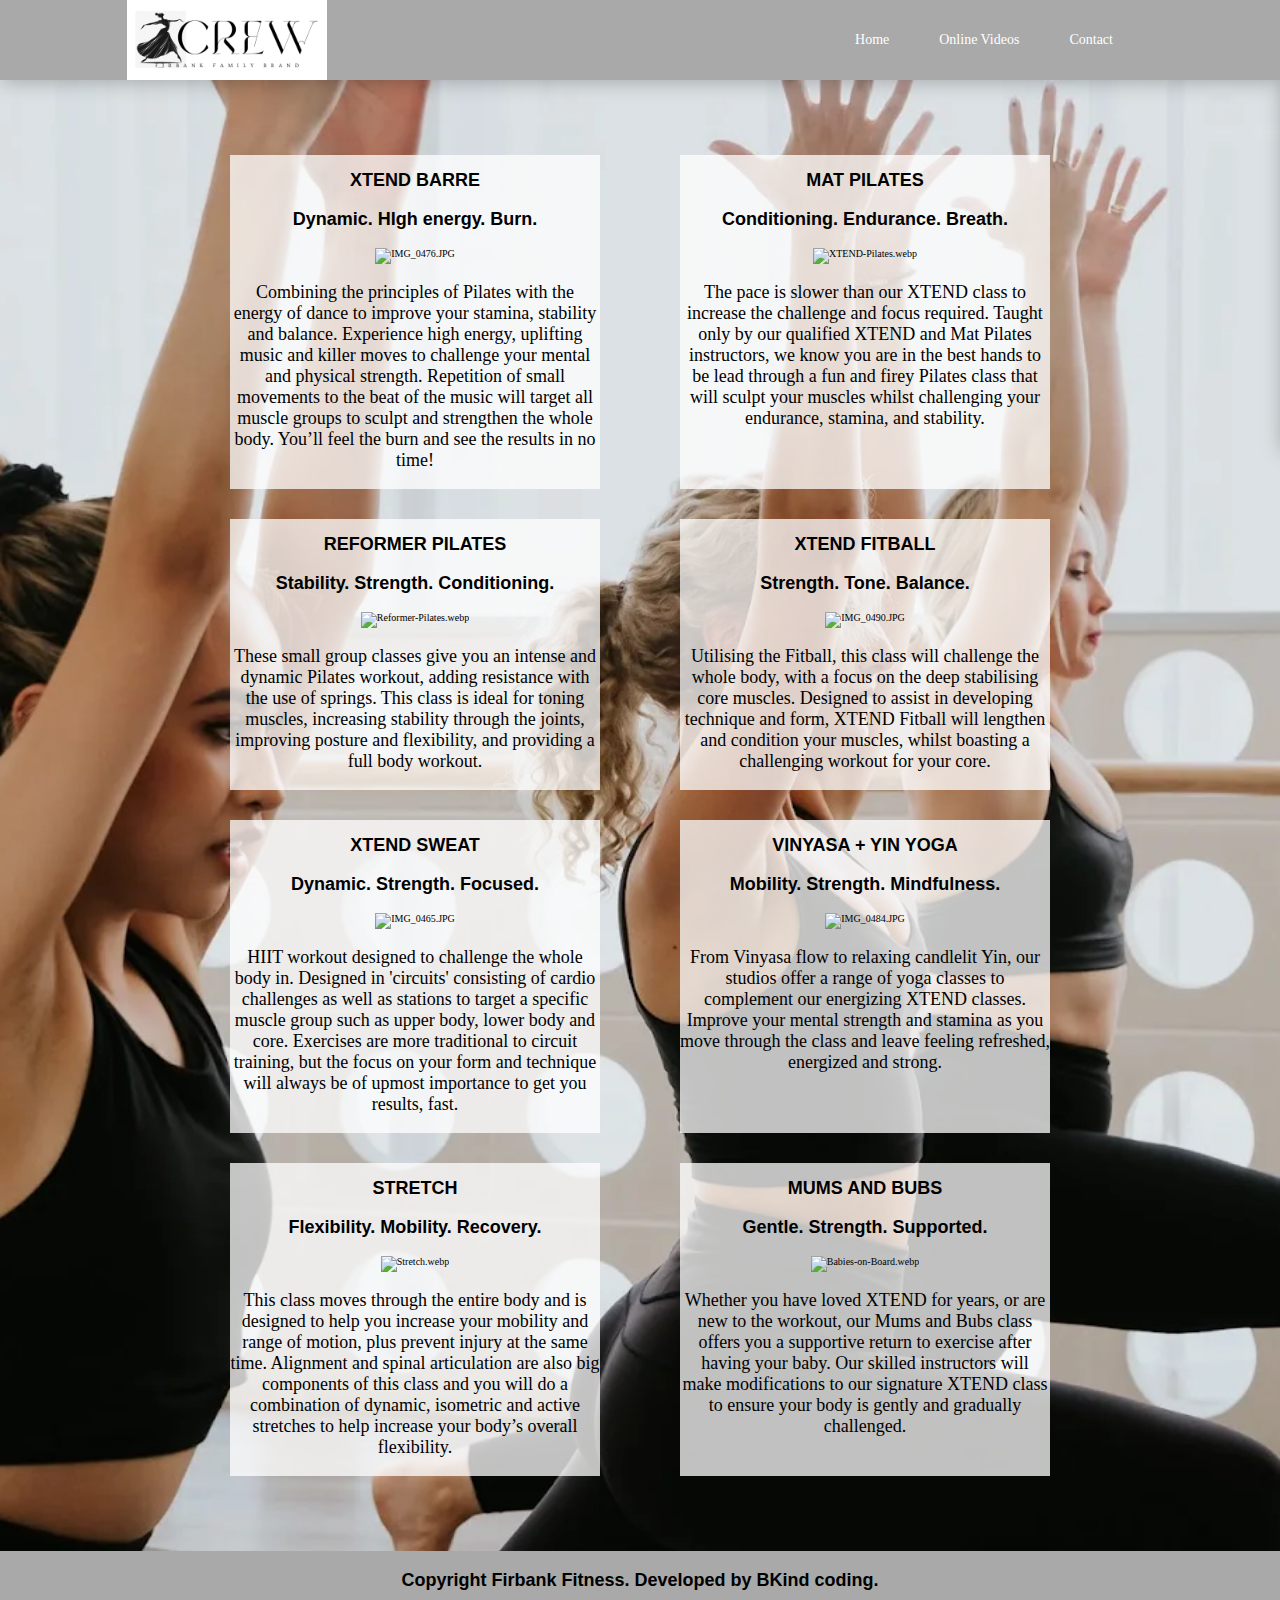
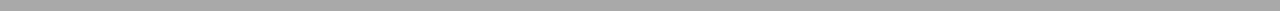
==== classes.html @ 5dfd1460 "initial commit" ====
<!DOCTYPE html>
<html lang="en">
  <head>
    <meta charset="UTF-8" />
    <title>Firbank Fitness Template</title>
    <meta name="viewport" content="width=device-width, initial-scale=1.0" />
    <link rel="stylesheet" href="styles.css" />
  </head>
  <body>
    <header>
      <div class="logo-div">
        <img src="/Images/Crew.png" alt="logo" />
      </div>
      <div class="off-screen-menu">
        <ul>
          <li><a href="index.html" class="button">Home</a></li>
          <li><a href="onlinevideos.html" class="button">Online Videos</a></li>
          <li><a href="contact.html" class="button">Contact</a></li>
        </ul>
      </div>
      <nav>
        <div class="ham-menu">
          <span></span>
          <span></span>
          <span></span>
        </div>
      </nav>
      <navbar id="navbar">
        <a href="index.html" class="button">Home</a>
        <a href="onlinevideos.html" class="button">Online Videos</a>
        <a href="contact.html" class="button">Contact</a>
      </navbar>
    </header>
    <article>
      <div class="classcontainer">
        <div class="classid">
          <h2>XTEND BARRE</h2>
          <h3>Dynamic. HIgh energy. Burn.</h3>
          <img
            src="https://static.wixstatic.com/media/8fc8de_38818b76044d41acae8d5a75c6b4ed86~mv2.jpg/v1/fill/w_310,h_292,al_c,q_80,usm_0.66_1.00_0.01,enc_auto/IMG_0476_JPG.jpg"
            alt="IMG_0476.JPG"
            loading="lazy"
            style="
              width: 370px;
              height: 292px;
              object-fit: cover;
              object-position: 50% 50%;
            "
            fetchpriority="high"
          />
          <p>
            Combining the principles of Pilates with the energy of dance to
            improve your stamina, stability and balance. Experience high energy,
            uplifting music and killer moves to challenge your mental and
            physical strength. Repetition of small movements to the beat of the
            music will target all muscle groups to sculpt and strengthen the
            whole body. You’ll feel the burn and see the results in no time!
          </p>
        </div>
        <div class="classid">
          <h2>MAT PILATES</h2>
          <h3>Conditioning. Endurance. Breath.</h3>
          <img
            src="https://static.wixstatic.com/media/8fc8de_bfe6a740c056424eae80b9310390be21~mv2.webp/v1/fill/w_310,h_292,al_c,q_80,usm_0.66_1.00_0.01,enc_auto/XTEND-Pilates.webp"
            alt="XTEND-Pilates.webp"
            loading="lazy"
            style="
              width: 370px;
              height: 292px;
              object-fit: cover;
              object-position: 50% 50%;
            "
            fetchpriority="high"
          />
          <p>
            The pace is slower than our XTEND class to increase the challenge
            and focus required. Taught only by our qualified XTEND and Mat
            Pilates instructors, we know you are in the best hands to be lead
            through a fun and firey Pilates class that will sculpt your muscles
            whilst challenging your endurance, stamina, and stability.
          </p>
        </div>
        <div class="classid">
          <h2>REFORMER PILATES</h2>
          <h3>Stability. Strength. Conditioning.</h3>
          <img
            src="https://static.wixstatic.com/media/8fc8de_193579cb8907429180f535e8e248164d~mv2.webp/v1/fill/w_310,h_292,al_c,q_80,usm_0.66_1.00_0.01,enc_auto/Reformer-Pilates.webp"
            alt="Reformer-Pilates.webp"
            loading="lazy"
            style="
              width: 370px;
              height: 292px;
              object-fit: cover;
              object-position: 50% 50%;
            "
            fetchpriority="high"
          />
          <p>
            These small group classes give you an intense and dynamic Pilates
            workout, adding resistance with the use of springs. This class is
            ideal for toning muscles, increasing stability through the joints,
            improving posture and flexibility, and providing a full body
            workout.
          </p>
        </div>
        <div class="classid">
          <h2>XTEND FITBALL</h2>
          <h3>Strength. Tone. Balance.</h3>
          <img
            src="https://static.wixstatic.com/media/8fc8de_5e73af7b822b43c882e583dfba93b2a6~mv2.jpg/v1/fill/w_310,h_292,al_c,q_80,usm_0.66_1.00_0.01,enc_auto/IMG_0490_JPG.jpg"
            alt="IMG_0490.JPG"
            loading="lazy"
            style="
              width: 370px;
              height: 292px;
              object-fit: cover;
              object-position: 50% 50%;
            "
            fetchpriority="high"
          />
          <p>
            Utilising the Fitball, this class will challenge the whole body,
            with a focus on the deep stabilising core muscles. Designed to
            assist in developing technique and form, XTEND Fitball will lengthen
            and condition your muscles, whilst boasting a challenging workout
            for your core.
          </p>
        </div>
        <div class="classid">
          <h2>XTEND SWEAT</h2>
          <h3>Dynamic. Strength. Focused.</h3>
          <img
            src="https://static.wixstatic.com/media/8fc8de_0e9cc2927e064e388d23bfa778ef3113~mv2.jpg/v1/fill/w_310,h_292,al_c,q_80,usm_0.66_1.00_0.01,enc_auto/IMG_0465_JPG.jpg"
            alt="IMG_0465.JPG"
            loading="lazy"
            style="
              width: 370px;
              height: 292px;
              object-fit: cover;
              object-position: 50% 50%;
            "
            fetchpriority="high"
          />
          <p>
            HIIT workout designed to challenge the whole body in. Designed in
            'circuits' consisting of cardio challenges as well as stations to
            target a specific muscle group such as upper body, lower body and
            core. Exercises are more traditional to circuit training, but the
            focus on your form and technique will always be of upmost importance
            to get you results, fast.
          </p>
        </div>
        <div class="classid">
          <h2>VINYASA + YIN YOGA</h2>
          <h3>Mobility. Strength. Mindfulness.</h3>
          <img
            src="https://static.wixstatic.com/media/8fc8de_d5ea6e3d2ac741a6a043b93a0d3cedde~mv2.jpg/v1/fill/w_310,h_292,al_c,q_80,usm_0.66_1.00_0.01,enc_auto/IMG_0484_JPG.jpg"
            alt="IMG_0484.JPG"
            loading="lazy"
            style="
              width: 370px;
              height: 292px;
              object-fit: cover;
              object-position: 50% 50%;
            "
            fetchpriority="high"
          />
          <p>
            From Vinyasa flow to relaxing candlelit Yin, our studios offer a
            range of yoga classes to complement our energizing XTEND classes.
            Improve your mental strength and stamina as you move through the
            class and leave feeling refreshed, energized and strong.
          </p>
        </div>
        <div class="classid">
          <h2>STRETCH</h2>
          <h3>Flexibility. Mobility. Recovery.</h3>
          <img
            src="https://static.wixstatic.com/media/8fc8de_cd9c192a9c94421198f4415717c8a46c~mv2.webp/v1/fill/w_310,h_292,al_c,q_80,usm_0.66_1.00_0.01,enc_auto/Stretch.webp"
            alt="Stretch.webp"
            loading="lazy"
            style="
              width: 370px;
              height: 292px;
              object-fit: cover;
              object-position: 50% 50%;
            "
            fetchpriority="high"
          />
          <p>
            This class moves through the entire body and is designed to help you
            increase your mobility and range of motion, plus prevent injury at
            the same time. Alignment and spinal articulation are also big
            components of this class and you will do a combination of dynamic,
            isometric and active stretches to help increase your body’s overall
            flexibility.
          </p>
        </div>
        <div class="classid">
          <h2>MUMS AND BUBS</h2>
          <h3>Gentle. Strength. Supported.</h3>
          <img
            src="https://static.wixstatic.com/media/8fc8de_25c8eb67f0e74671830e6972fec3ecbe~mv2.webp/v1/fill/w_310,h_292,al_c,q_80,usm_0.66_1.00_0.01,enc_auto/Babies-on-Board.webp"
            alt="Babies-on-Board.webp"
            loading="lazy"
            style="
              width: 370px;
              height: 292px;
              object-fit: cover;
              object-position: 50% 50%;
            "
            fetchpriority="high"
          />
          <p>
            Whether you have loved XTEND for years, or are new to the workout,
            our Mums and Bubs class offers you a supportive return to exercise
            after having your baby. Our skilled instructors will make
            modifications to our signature XTEND class to ensure your body is
            gently and gradually challenged.
          </p>
        </div>
      </div>
    </article>
    <footer>
      <h3>Copyright Firbank Fitness. Developed by BKind coding.</h3>
    </footer>
    <script src="./script.js"></script>
  </body>
</html>
---- styles.css ----
body {
  margin: 0;
  padding: 0;
  background-color: lightgray;
  font-size: x-small;
}

article {
  display: flex;
  justify-content: center;
  align-items: center;
  flex-direction: column;
  min-height: calc(
    100vh - 60px
  ); /* This makes the container as tall as the viewport */
  width: 100%; /* This makes the container as wide as its parent element */
  box-sizing: border-box;
  padding: 10px;
  padding-top: 140px;
  padding-bottom: 60px;
  margin: auto;
  background-image: url('Images/8fc8de_c68a60efe7544a96a63f4823ac471ac2~mv2.jpg');
  background-position: relative;
  background-size: 100% auto;
  background-attachment: fixed;
  background-repeat: no-repeat;
  background-position-y: 80px;
}

section {
  max-height: 1000px;
  max-width: 800px;
  width: 100%;
  box-sizing: border-box;
  margin: 20px;
  padding: 20px;
  border: 1px transparent black;
  border-radius: 20px;
  font-size: 1.5em;
  box-shadow: 0 0 10px rgba(0, 0, 0, 0.5);
  background-color: rgba(255, 255, 255, 0.55);
}

@media (min-width: 1000px) {
  section,
  p,
  h2,
  h3 {
    font-size: 24px; /* Adjust as needed */
  }
}

#booking {
  color: black;
}

.classcontainer {
  display: flex;
  flex-wrap: wrap;
  justify-content: center;
}

.classcontainer div {
  text-align: center;
  background-color: rgba(255, 255, 255, 0.75);
  margin: 15px 40px;
  max-width: 370px;
}


.classcontainer p,
h2,
h3 {
  font-size: 18px;
}

.classcontainer h2, h3 {
  font-weight: bolder;
  font-family: 'Franklin Gothic Medium', 'Arial Narrow', Arial, sans-serif;
}

@media (max-width: 800px) {
  .classcontainer div {
    flex: 1 0 100%;
  }
}

#timeimg {
  opacity: 0.8;
}

#containeraddress {
  display: flex;
  flex-wrap: wrap;
}

#addressdiv,
#emaildiv,
#phonediv,
#socialdiv {
  flex: 1 0 50%;
  box-sizing: border-box;
  padding: 10px;
}

#sociallist {
  display: flex;
}

.input-group {
  display: flex;
  justify-content: space-between;
  margin-bottom: 10px; /* Optional: Adds some space between the input groups */
  font-size: 1.2em;
}

.input-group input,
textarea {
  max-width: 600px;
  width: 100%;
  border-radius: 3px;
}

.input-group label {
  margin-right: 10px;
}

#formsubmit {
  display: flex;
  justify-content: right;
}

#btnsubmit {
  background: linear-gradient(to right, darkgray, darkgray);
  width: 100px;
  height: 40px;
  border-radius: 20px;
  transition: background 1s ease-in-out;
}

#btnsubmit:hover {
  background: linear-gradient(to right, darkgray, steelblue);
}

header {
  display: flex;
  box-sizing: border-box;
  justify-content: space-around;
  align-items: center;
  background-color: darkgray;
  filter: drop-shadow(2px 2px 10px rgba(0, 0, 0, 0.25));
  position: fixed;
  width: 100%;
  height: 80px;
}

.logo-div {
  width: 200px;
  height: inherit;
  overflow: hidden;
}

.logo-div img {
  width: 200px;
  height: inherit;
  object-fit: cover;
}

#header {
  padding-left: 20px;
}

#navbar {
  display: inline-flex;
  box-sizing: border-box;
  gap: 10px;
  margin-right: 20px;
  height: inherit;
}

.button {
  display: flex;
  justify-content: center;
  align-items: center;
  padding: 2px 20px;
  height: inherit;
  box-sizing: border-box;
  color: white;
  text-align: center;
  text-decoration: none;
  font-size: 1.4em;
  transition: all 0.5s;
  cursor: pointer;
  border-radius: 5px;
}

.button:hover {
  background-color: silver; /* Change as needed */
  color: white;
}

li {
  margin: 5px;
  list-style: none;
}

#addressdiv {
  display: inline-block;
}

#melimg {
  width: 140px;
  height: 140px;
  float: left;
  margin-right: 10px;
  margin-bottom: 10px;
  border-radius: 20%;
  box-shadow: 0 0 20px whitesmoke;
}

.show {
  display: block;
  right: 0;
}

@media screen and (min-width: 884px) {
  .dropdown {
    display: none;
  }

  .ham-menu {
    display: none;
  }
}

@media screen and (max-width: 884px) {
  #navbar {
    display: none;
  }
}

iframe {
  width: 100%;
  height: 320px;
}

/* off-screen-menu */
.off-screen-menu {
  background-color: rgb(34, 37, 49);
  height: 50vh;
  width: 100%;
  max-width: 450px;
  min-height: 450px;
  position: fixed;
  top: 0;
  right: -450px;
  display: flex;
  flex-direction: column;
  align-items: center;
  justify-content: center;
  text-align: center;
  font-size: 3rem;
  transition: 0.3s ease;
}
.off-screen-menu.active {
  right: 0;
}

/* ham menu */
.ham-menu {
  height: 50px;
  width: 40px;
  margin-left: auto;
  position: relative;
}
.ham-menu span {
  height: 5px;
  width: 100%;
  background-color: #6f86ff;
  border-radius: 25px;
  position: absolute;
  left: 50%;
  top: 50%;
  transform: translate(-50%, -50%);
  transition: 0.3s ease;
}
.ham-menu span:nth-child(1) {
  top: 25%;
}
.ham-menu span:nth-child(3) {
  top: 75%;
}
.ham-menu.active span {
  background-color: white;
}
.ham-menu.active span:nth-child(1) {
  top: 50%;
  transform: translate(-50%, -50%) rotate(45deg);
}
.ham-menu.active span:nth-child(2) {
  opacity: 0;
}
.ham-menu.active span:nth-child(3) {
  top: 50%;
  transform: translate(-50%, -50%) rotate(-45deg);
}

#maps {
  position: ;
}

footer {
  display: flex;
  box-sizing: border-box;
  justify-content: center;
  align-items: center;
  left: 0;
  bottom: 0;
  width: 100%;
  height: 60px;
  background-color: darkgray;
  text-align: center;
  padding: 10px;
}

/*
.gradient-overlay {
  position: fixed;
  top: 0;
  left: 0;
  display: inline-block;
  width: 50vw;
  border-bottom-right-radius: 90%;
}

.gradient-overlay::before {
  content: '';
  display: block;
  position: absolute;
  top: 0;
  right: 0;
  bottom: 0;
  left: 0;
  background: linear-gradient(
    to top left,
    rgba(255, 255, 255, 1) 0%,
    rgba(255, 255, 255, 0) 70%
  );
  pointer-events: none;
  border-bottom-right-radius: 90%;
}

.gradient-overlay img {
  display: block;
  width: 100%;
  height: auto;
  border-bottom-right-radius: 90%;
}
*/
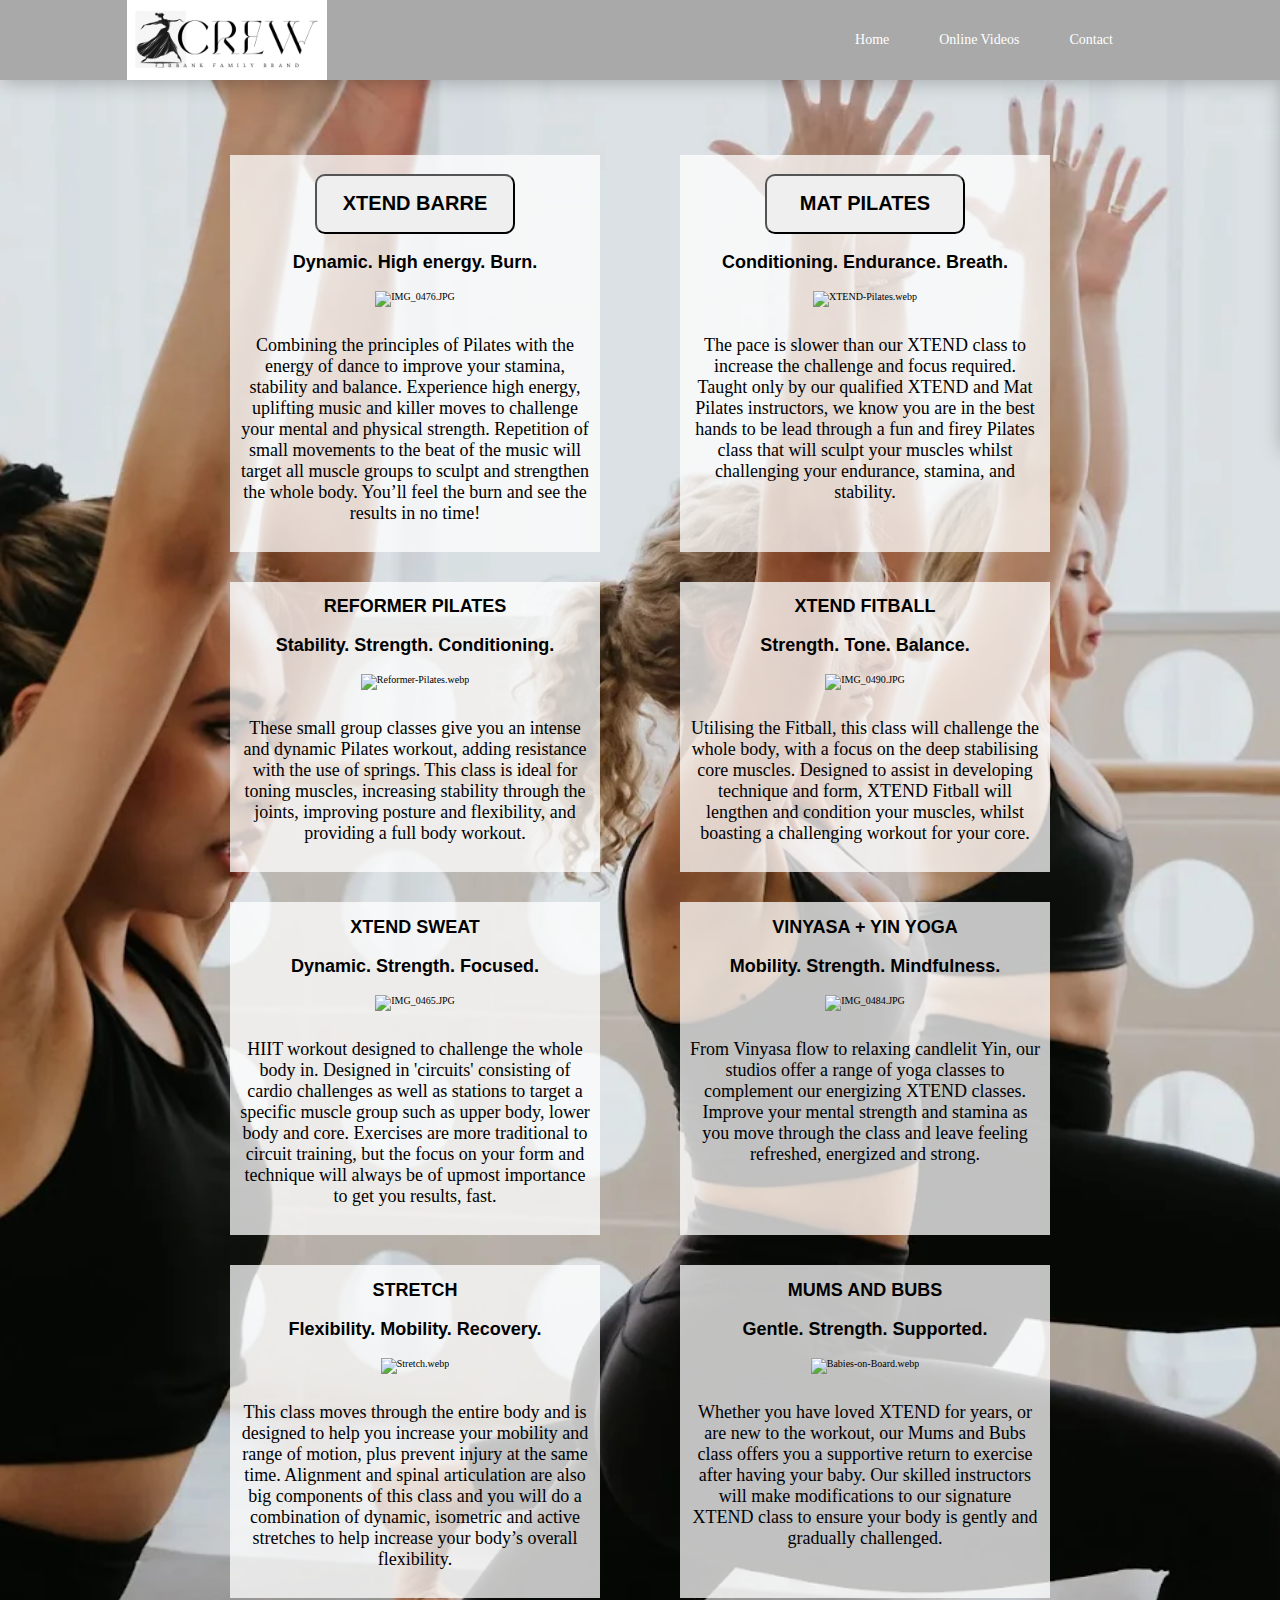
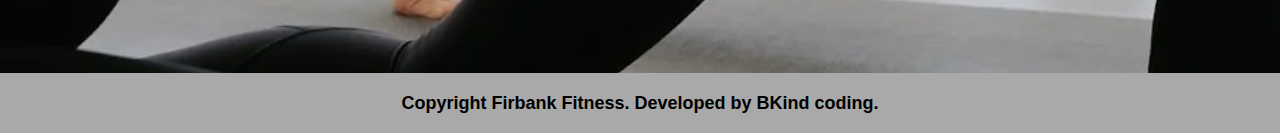
==== commit cee5e892: "class button" ====
--- a/classes.html
+++ b/classes.html
@@ -9,7 +9,7 @@
   <body>
     <header>
       <div class="logo-div">
-        <img src="/Images/Crew.png" alt="logo" />
+        <img src="./Images/Crew.png" alt="logo" />
       </div>
       <div class="off-screen-menu">
         <ul>
@@ -31,11 +31,14 @@
         <a href="contact.html" class="button">Contact</a>
       </navbar>
     </header>
+    <div id="overlay">
+      <button id="closeOverlay">You have been redirected to the booking system! Click to close</button>
+    </div>
     <article>
       <div class="classcontainer">
         <div class="classid">
-          <h2>XTEND BARRE</h2>
-          <h3>Dynamic. HIgh energy. Burn.</h3>
+          <button id="openOverlay">XTEND BARRE</button>
+          <h3>Dynamic. High energy. Burn.</h3>
           <img
             src="https://static.wixstatic.com/media/8fc8de_38818b76044d41acae8d5a75c6b4ed86~mv2.jpg/v1/fill/w_310,h_292,al_c,q_80,usm_0.66_1.00_0.01,enc_auto/IMG_0476_JPG.jpg"
             alt="IMG_0476.JPG"
@@ -58,7 +61,7 @@
           </p>
         </div>
         <div class="classid">
-          <h2>MAT PILATES</h2>
+          <button id="openOverlay">MAT PILATES</button>
           <h3>Conditioning. Endurance. Breath.</h3>
           <img
             src="https://static.wixstatic.com/media/8fc8de_bfe6a740c056424eae80b9310390be21~mv2.webp/v1/fill/w_310,h_292,al_c,q_80,usm_0.66_1.00_0.01,enc_auto/XTEND-Pilates.webp"
--- a/styles.css
+++ b/styles.css
@@ -54,6 +54,46 @@
   color: black;
 }
 
+#overlay {
+  position: fixed;
+  justify-content: center;
+  display: none;
+  width: 300px;
+  height: 100px;
+  top: 30%;
+  left: 50%;
+  transform: translate(-50%, -50%);
+  background-color: rgba(0,0,0,0.9);
+  z-index: 2;
+  color: whitesmoke;
+}
+
+#openOverlay {
+  margin: 5% auto 0;
+  border-radius: 10px;
+  width: 200px;
+  height: 60px;
+  font-size: 2em;
+  font-weight: bold;
+}
+
+#openOverlay:hover {
+  background: linear-gradient(to right, darkgray, steelblue);
+}
+
+#closeOverlay {
+  position: relative;
+  font-size: 50px;
+  color: black;
+  cursor: pointer;
+  border: 1px transparent white;
+  box-shadow: 10px 10px 15px 30px rgba(70,130,180, 0.75);
+}
+
+#closeOverlay:hover {
+  background: linear-gradient(to right, darkgray, steelblue);
+}
+
 .classcontainer {
   display: flex;
   flex-wrap: wrap;
@@ -67,6 +107,9 @@
   max-width: 370px;
 }
 
+.classcontainer p {
+  padding: 10px;
+}
 
 .classcontainer p,
 h2,
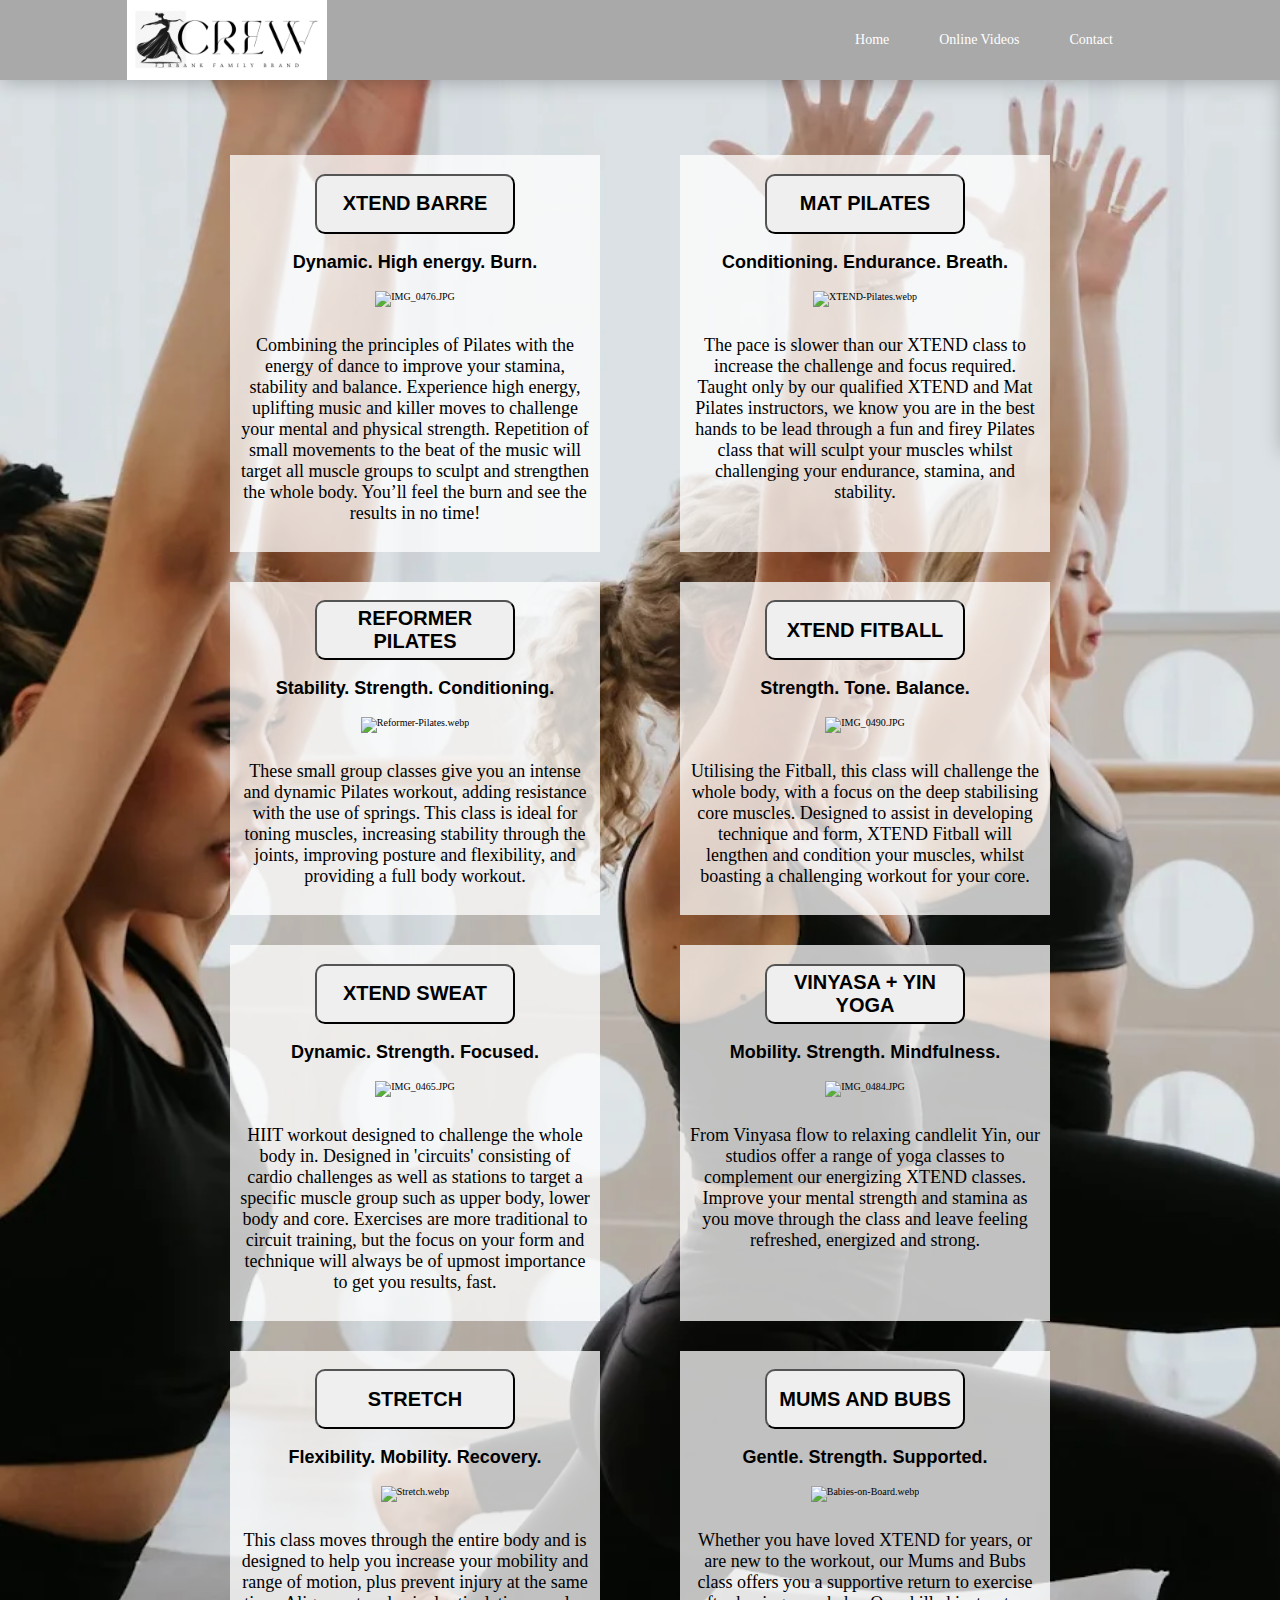
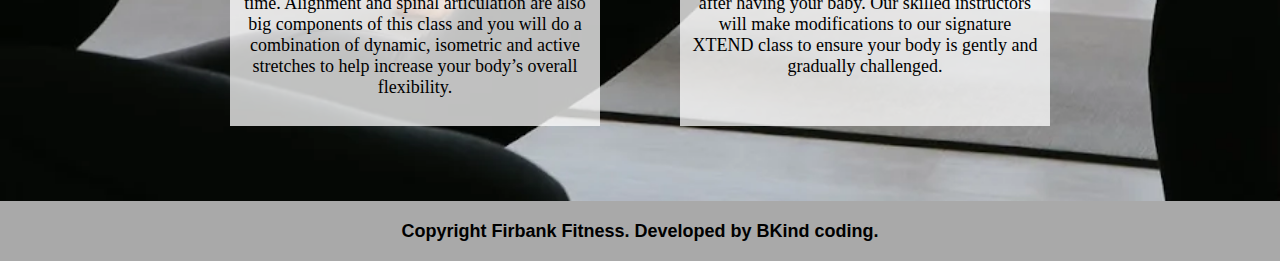
==== commit 3eb853f3: "class buttons" ====
--- a/classes.html
+++ b/classes.html
@@ -37,7 +37,7 @@
     <article>
       <div class="classcontainer">
         <div class="classid">
-          <button id="openOverlay">XTEND BARRE</button>
+          <button class="openOverlay">XTEND BARRE</button>
           <h3>Dynamic. High energy. Burn.</h3>
           <img
             src="https://static.wixstatic.com/media/8fc8de_38818b76044d41acae8d5a75c6b4ed86~mv2.jpg/v1/fill/w_310,h_292,al_c,q_80,usm_0.66_1.00_0.01,enc_auto/IMG_0476_JPG.jpg"
@@ -61,7 +61,7 @@
           </p>
         </div>
         <div class="classid">
-          <button id="openOverlay">MAT PILATES</button>
+          <button class="openOverlay">MAT PILATES</button>
           <h3>Conditioning. Endurance. Breath.</h3>
           <img
             src="https://static.wixstatic.com/media/8fc8de_bfe6a740c056424eae80b9310390be21~mv2.webp/v1/fill/w_310,h_292,al_c,q_80,usm_0.66_1.00_0.01,enc_auto/XTEND-Pilates.webp"
@@ -84,7 +84,7 @@
           </p>
         </div>
         <div class="classid">
-          <h2>REFORMER PILATES</h2>
+          <button class="openOverlay">REFORMER PILATES</button>
           <h3>Stability. Strength. Conditioning.</h3>
           <img
             src="https://static.wixstatic.com/media/8fc8de_193579cb8907429180f535e8e248164d~mv2.webp/v1/fill/w_310,h_292,al_c,q_80,usm_0.66_1.00_0.01,enc_auto/Reformer-Pilates.webp"
@@ -107,7 +107,7 @@
           </p>
         </div>
         <div class="classid">
-          <h2>XTEND FITBALL</h2>
+          <button class="openOverlay">XTEND FITBALL</button>
           <h3>Strength. Tone. Balance.</h3>
           <img
             src="https://static.wixstatic.com/media/8fc8de_5e73af7b822b43c882e583dfba93b2a6~mv2.jpg/v1/fill/w_310,h_292,al_c,q_80,usm_0.66_1.00_0.01,enc_auto/IMG_0490_JPG.jpg"
@@ -130,7 +130,7 @@
           </p>
         </div>
         <div class="classid">
-          <h2>XTEND SWEAT</h2>
+          <button class="openOverlay">XTEND SWEAT</button>
           <h3>Dynamic. Strength. Focused.</h3>
           <img
             src="https://static.wixstatic.com/media/8fc8de_0e9cc2927e064e388d23bfa778ef3113~mv2.jpg/v1/fill/w_310,h_292,al_c,q_80,usm_0.66_1.00_0.01,enc_auto/IMG_0465_JPG.jpg"
@@ -154,7 +154,7 @@
           </p>
         </div>
         <div class="classid">
-          <h2>VINYASA + YIN YOGA</h2>
+          <button class="openOverlay">VINYASA + YIN YOGA</button>
           <h3>Mobility. Strength. Mindfulness.</h3>
           <img
             src="https://static.wixstatic.com/media/8fc8de_d5ea6e3d2ac741a6a043b93a0d3cedde~mv2.jpg/v1/fill/w_310,h_292,al_c,q_80,usm_0.66_1.00_0.01,enc_auto/IMG_0484_JPG.jpg"
@@ -176,7 +176,7 @@
           </p>
         </div>
         <div class="classid">
-          <h2>STRETCH</h2>
+          <button class="openOverlay">STRETCH</button>
           <h3>Flexibility. Mobility. Recovery.</h3>
           <img
             src="https://static.wixstatic.com/media/8fc8de_cd9c192a9c94421198f4415717c8a46c~mv2.webp/v1/fill/w_310,h_292,al_c,q_80,usm_0.66_1.00_0.01,enc_auto/Stretch.webp"
@@ -200,7 +200,7 @@
           </p>
         </div>
         <div class="classid">
-          <h2>MUMS AND BUBS</h2>
+          <button class="openOverlay">MUMS AND BUBS</button>
           <h3>Gentle. Strength. Supported.</h3>
           <img
             src="https://static.wixstatic.com/media/8fc8de_25c8eb67f0e74671830e6972fec3ecbe~mv2.webp/v1/fill/w_310,h_292,al_c,q_80,usm_0.66_1.00_0.01,enc_auto/Babies-on-Board.webp"
--- a/styles.css
+++ b/styles.css
@@ -63,12 +63,12 @@
   top: 30%;
   left: 50%;
   transform: translate(-50%, -50%);
-  background-color: rgba(0,0,0,0.9);
+  background-color: rgba(0, 0, 0, 0.9);
   z-index: 2;
   color: whitesmoke;
 }
 
-#openOverlay {
+.openOverlay {
   margin: 5% auto 0;
   border-radius: 10px;
   width: 200px;
@@ -77,7 +77,7 @@
   font-weight: bold;
 }
 
-#openOverlay:hover {
+.openOverlay:hover {
   background: linear-gradient(to right, darkgray, steelblue);
 }
 
@@ -87,7 +87,7 @@
   color: black;
   cursor: pointer;
   border: 1px transparent white;
-  box-shadow: 10px 10px 15px 30px rgba(70,130,180, 0.75);
+  box-shadow: 10px 10px 15px 30px rgba(70, 130, 180, 0.75);
 }
 
 #closeOverlay:hover {
@@ -117,7 +117,8 @@
   font-size: 18px;
 }
 
-.classcontainer h2, h3 {
+.classcontainer h2,
+h3 {
   font-weight: bolder;
   font-family: 'Franklin Gothic Medium', 'Arial Narrow', Arial, sans-serif;
 }
@@ -128,9 +129,7 @@
   }
 }
 
-#timeimg {
-  opacity: 0.8;
-}
+
 
 #containeraddress {
   display: flex;
@@ -346,10 +345,6 @@
 .ham-menu.active span:nth-child(3) {
   top: 50%;
   transform: translate(-50%, -50%) rotate(-45deg);
-}
-
-#maps {
-  position: ;
 }
 
 footer {
